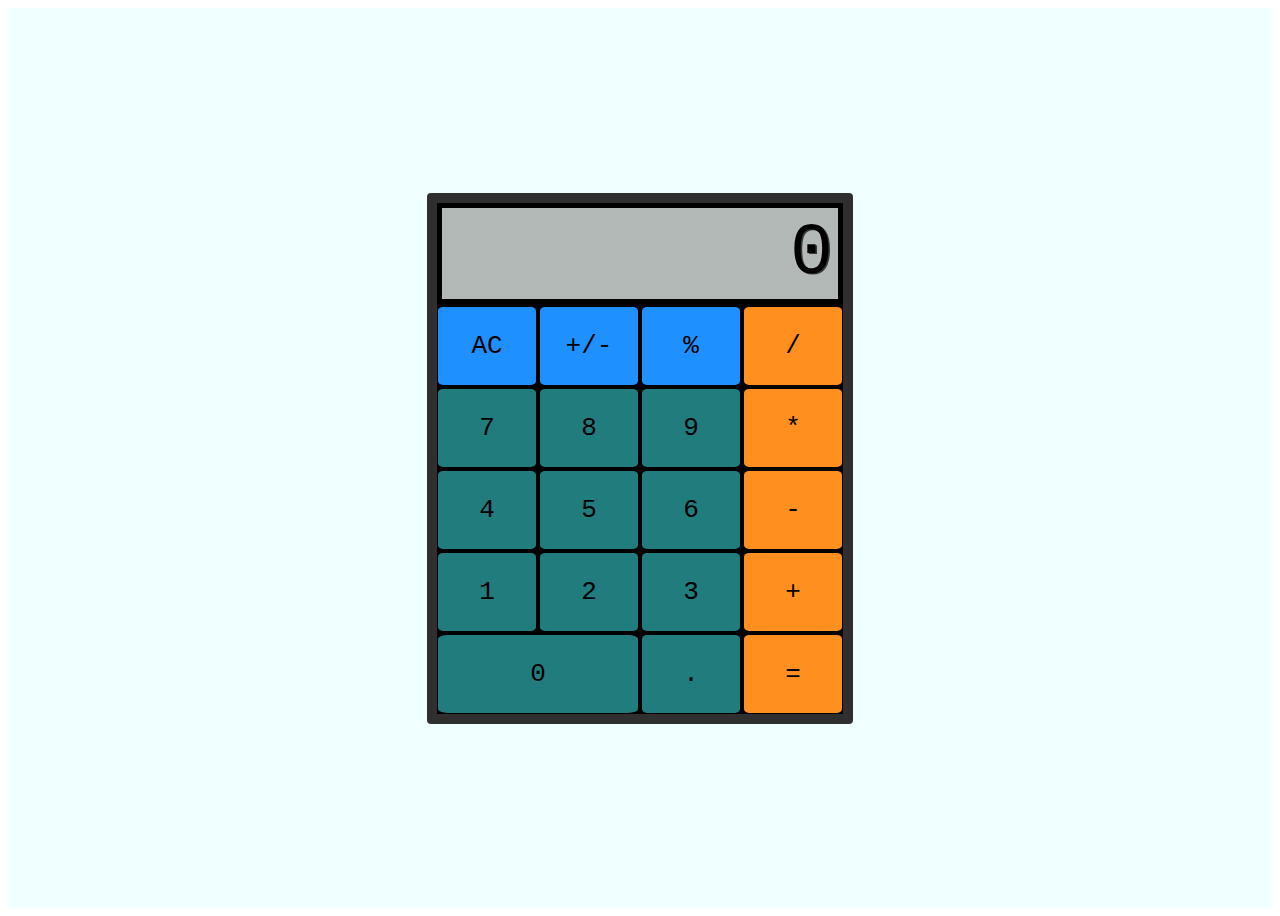
==== CALC YA LATER.html @ 82fed011 "downloaded CALC YA LATER files and committing" ====
<!DOCTYPE html>
<!-- saved from url=(0038)https://mrbuddh4.github.io/calculator/ -->
<html><head><meta http-equiv="Content-Type" content="text/html; charset=UTF-8">
    
    <meta name="calc ya later" content="width=device-width">
    <title>CALC YA LATER</title>
    <link href="./CALC YA LATER_files/style.css" rel="stylesheet" type="text/css">
    </head>
    <body>
        <main id="calc">
            <div id="container">
                <div id="display">0</div>
                <button type="button" class="clear" value="clear" data-key="8">AC</button>
                <button type="button" class="sign" value="sign" data-key="192">+/-</button>
                <button type="button" class="percent" value="percent" data-key="80">%</button>
                <button type="button" class="operator" value="/" data-key="68">/</button>
                <button type="button" class="operand" value="7" data-key="55">7</button>
                <button type="button" class="operand" value="8" data-key="56">8</button>
                <button type="button" class="operand" value="9" data-key="57">9</button>
                <button type="button" class="operator" value="*" data-key="88">*</button>
                <button type="button" class="operand" value="4" data-key="52">4</button>
                <button type="button" class="operand" value="5" data-key="53">5</button>
                <button type="button" class="operand" value="6" data-key="54">6</button>
                <button type="button" class="operator" value="-" data-key="173">-</button>
                <button type="button" class="operand" value="1" data-key="49">1</button>
                <button type="button" class="operand" value="2" data-key="50">2</button>
                <button type="button" class="operand" value="3" data-key="51">3</button>
                <button type="button" class="operator" value="+" data-key="61">+</button>
                <button type="button" id="zero" class="operand" value="0" data-key="48">0</button>
                <button type="button" class="decimal" value="." data-key="190">.</button>
                <button type="button" class="equals" value="=" data-key="69">=</button>
            </div>  
        </main>
    <script src="./CALC YA LATER_files/script.js.download"></script>
    
</body></html>
---- CALC YA LATER_files/style.css ----
html {
    text-align: center;
    font-family: monospace;
}

#calc {
    display: flex;
    min-height: 95vh;
    justify-content: center;
    align-content: center;
    align-items: center;
    height: 100vh;
    overflow: hidden;
    background-color: azure;
}

#container {
    background-color: black;
    border: 10px solid rgba(47,47,47,1);
    border-radius: 4px;
    display: grid;
    grid-template-columns: repeat(4, 100px);
    grid-template-rows: minmax(100px, auto) repeat(5, 80px);
    gap: 2px;
}

#display {
    grid-column: 1 / -1;
    background-color: #b2b9b7;
    display: flex;
    flex-direction: column;
    justify-content: space-around;
    align-items: flex-end;
    padding: 5px;
    font-size: 5.5em;
    font-weight: initial;
    text-shadow: 1.3px 1.3px #383838;
    margin: 5px;
}

button {
    margin: 1px;
    border-radius: 5%;
    border: none;
    font-weight: initial;
    font-size: 2em;
    font-family: monospace;
    color: black;
}


#zero {
    grid-column: span 2;
}

.operator {
    background-color: #FF8F1F;    
}

.operator:focus {
    background-color: #ffc183;
}

.equals {
    background-color: #FF8F1F;
}

.equals:active {
    background-color: #ffc183;
}

.operand {
    background-color: #217C7E;
}

.operand:active {
    background-color: #33b9bb;
}

.decimal {
    background-color: #217C7E;
}

.decimal:active {
    background-color: #33b9bb;
}

.clear {
    background-color: dodgerblue;
}

.clear:active {
    background-color: rgb(123, 189, 255);
}

.sign {
    background-color: dodgerblue;
}

.sign:active {
    background-color: rgb(123, 189, 255);
}

.percent {
    background-color: dodgerblue;
}

.percent:active {
    background-color: rgb(123, 189, 255);
}
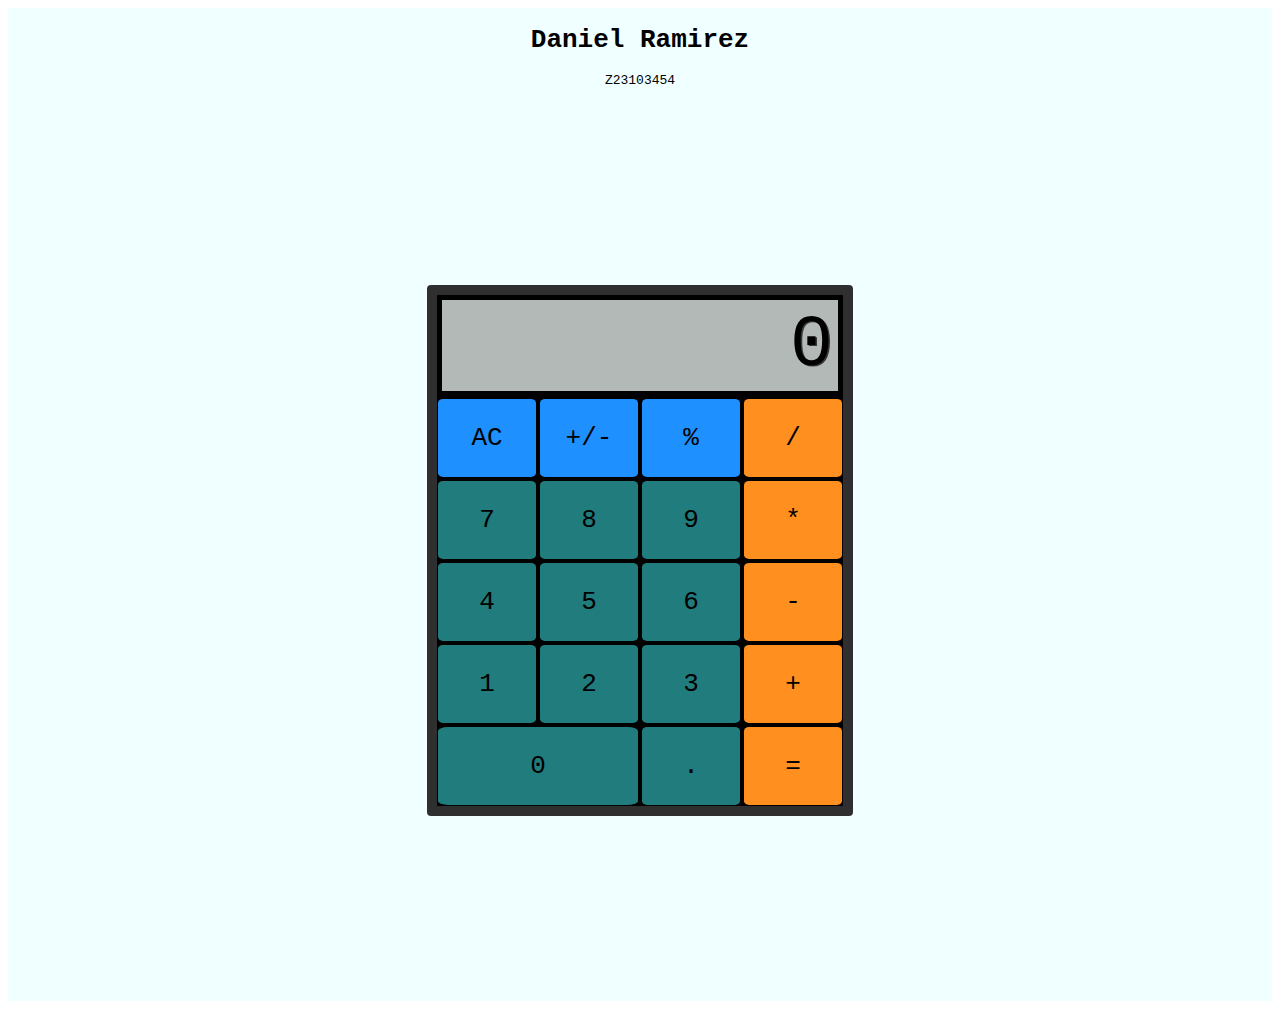
==== commit 58ae4101: "moved Calc files and edit to regain functionality" ====
--- a/CALC YA LATER.html
+++ b/CALC YA LATER.html
@@ -4,9 +4,13 @@
     
     <meta name="calc ya later" content="width=device-width">
     <title>CALC YA LATER</title>
-    <link href="./CALC YA LATER_files/style.css" rel="stylesheet" type="text/css">
+    <link href="./styles/style.css" rel="stylesheet" type="text/css">
     </head>
     <body>
+        <header id="head">
+            <h1>Daniel Ramirez</h1>
+            <p>Z23103454</p>
+        </header>
         <main id="calc">
             <div id="container">
                 <div id="display">0</div>
@@ -31,6 +35,6 @@
                 <button type="button" class="equals" value="=" data-key="69">=</button>
             </div>  
         </main>
-    <script src="./CALC YA LATER_files/script.js.download"></script>
+    <script src="./scripts/script.js"></script>
     
 </body></html>--- a/styles/style.css
+++ b/styles/style.css
@@ -0,0 +1,118 @@
+html {
+    text-align: center;
+    font-family: monospace;
+}
+
+#head {
+    justify-content: center;
+    align-content: center;
+    align-items: center;
+    overflow: hidden;
+    background-color: azure;
+}
+
+#calc {
+    display: flex;
+    min-height: 95vh;
+    justify-content: center;
+    align-content: center;
+    align-items: center;
+    height: 100vh;
+    overflow: hidden;
+    background-color: azure;
+}
+
+#container {
+    background-color: black;
+    border: 10px solid rgba(47,47,47,1);
+    border-radius: 4px;
+    display: grid;
+    grid-template-columns: repeat(4, 100px);
+    grid-template-rows: minmax(100px, auto) repeat(5, 80px);
+    gap: 2px;
+}
+
+#display {
+    grid-column: 1 / -1;
+    background-color: #b2b9b7;
+    display: flex;
+    flex-direction: column;
+    justify-content: space-around;
+    align-items: flex-end;
+    padding: 5px;
+    font-size: 5.5em;
+    font-weight: initial;
+    text-shadow: 1.3px 1.3px #383838;
+    margin: 5px;
+}
+
+button {
+    margin: 1px;
+    border-radius: 5%;
+    border: none;
+    font-weight: initial;
+    font-size: 2em;
+    font-family: monospace;
+    color: black;
+}
+
+
+#zero {
+    grid-column: span 2;
+}
+
+.operator {
+    background-color: #FF8F1F;    
+}
+
+.operator:focus {
+    background-color: #ffc183;
+}
+
+.equals {
+    background-color: #FF8F1F;
+}
+
+.equals:active {
+    background-color: #ffc183;
+}
+
+.operand {
+    background-color: #217C7E;
+}
+
+.operand:active {
+    background-color: #33b9bb;
+}
+
+.decimal {
+    background-color: #217C7E;
+}
+
+.decimal:active {
+    background-color: #33b9bb;
+}
+
+.clear {
+    background-color: dodgerblue;
+}
+
+.clear:active {
+    background-color: rgb(123, 189, 255);
+}
+
+.sign {
+    background-color: dodgerblue;
+}
+
+.sign:active {
+    background-color: rgb(123, 189, 255);
+}
+
+.percent {
+    background-color: dodgerblue;
+}
+
+.percent:active {
+    background-color: rgb(123, 189, 255);
+}
